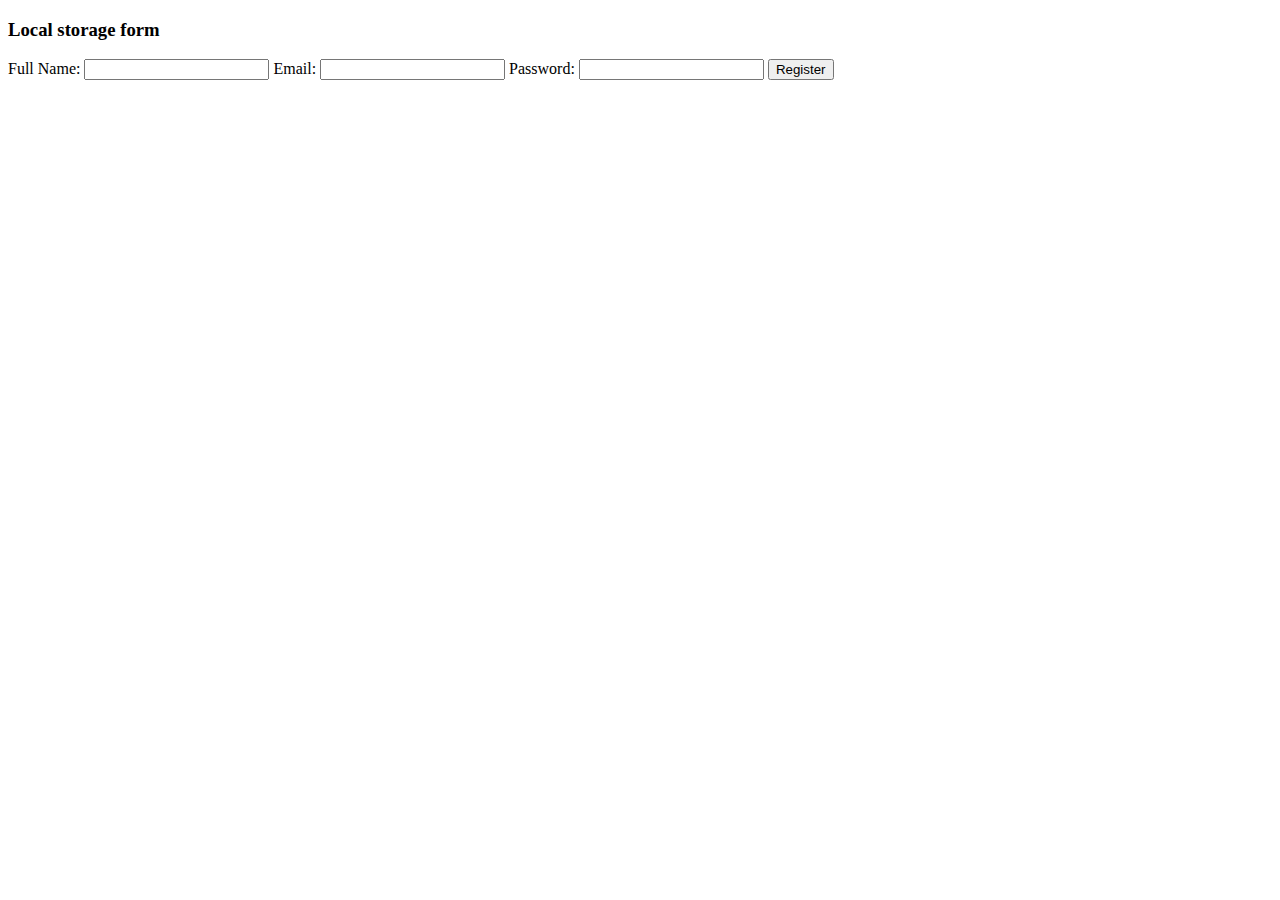
==== LocalStorage Login form/index.html @ a2a5190f "text" ====
<!DOCTYPE html>
<html lang="en">

<head>
    <meta charset="UTF-8">
    <meta name="viewport" content="width=device-width, initial-scale=1.0">
    <title>LocalStorage Form</title>
</head>

<body>
    <h3>Local storage form</h3>
    <form id="registrationForm">
        <label for="fullName">Full Name:</label>
        <input type="text" id="fullName" name="fullName" required>

        <label for="email">Email:</label>
        <input type="email" id="email" name="email" required>

        <label for="password">Password:</label>
        <input type="password" id="password" name="password" required>

        <button type="submit">Register</button>
    </form>

    <script src="script.js"></script>
</body>

</html>
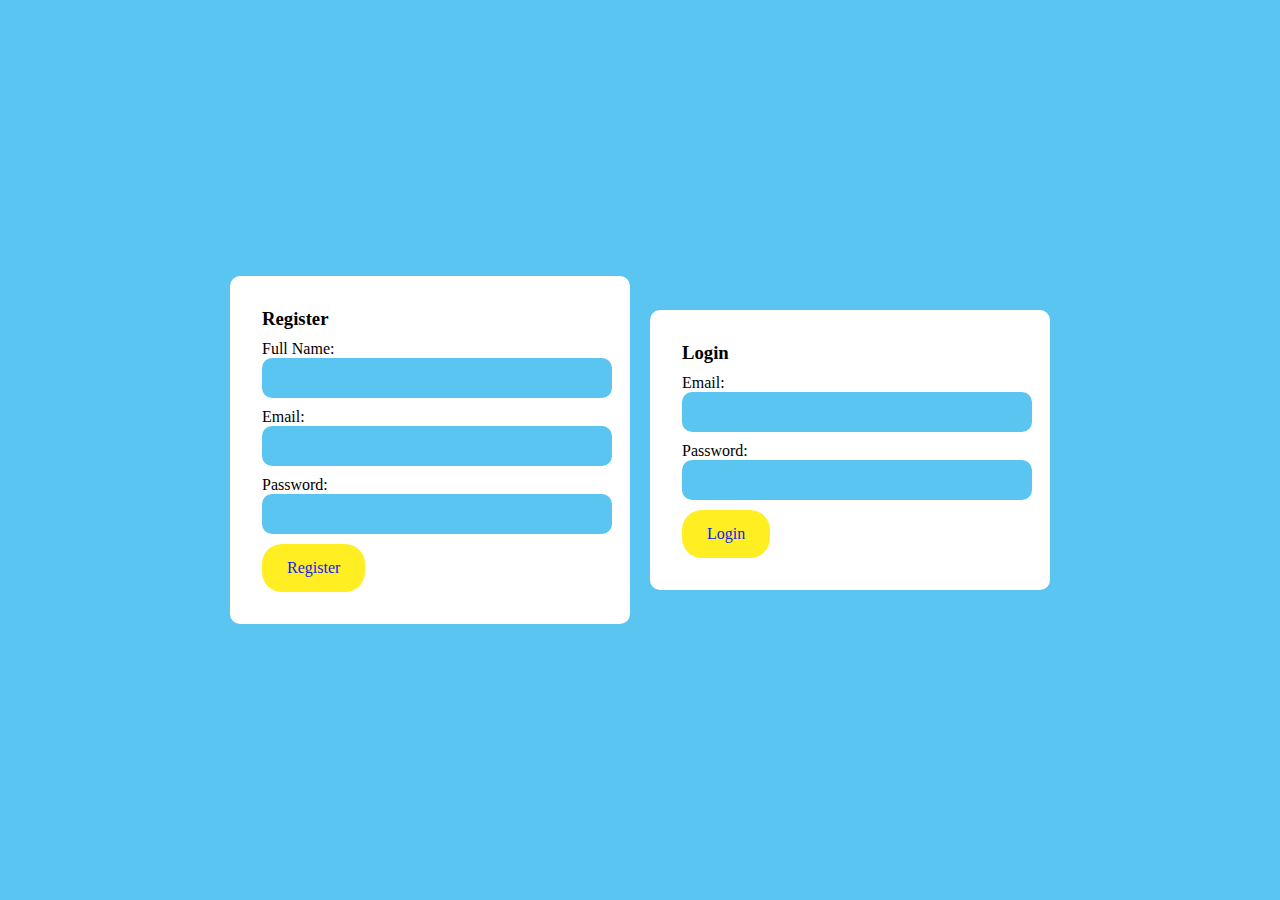
==== commit 0b7fc60f: "register and login form using local storage" ====
--- a/LocalStorage Login form/index.html
+++ b/LocalStorage Login form/index.html
@@ -5,24 +5,53 @@
     <meta charset="UTF-8">
     <meta name="viewport" content="width=device-width, initial-scale=1.0">
     <title>LocalStorage Form</title>
+    <link rel="stylesheet" href="css/style.css">
 </head>
 
 <body>
-    <h3>Local storage form</h3>
-    <form id="registrationForm">
-        <label for="fullName">Full Name:</label>
-        <input type="text" id="fullName" name="fullName" required>
+    <div class="container sign-in">
+        <h3>Register</h3>
+        <form id="registrationForm">
+            <div class="input-group">
+                <label for="fullName">Full Name:</label><br>
+                <input type="text" id="fullName" name="fullName" required>
+            </div>
 
-        <label for="email">Email:</label>
-        <input type="email" id="email" name="email" required>
+            <div class="input-group">
+                <label for="email">Email:</label><br>
+                <input type="email" id="email" name="email" autocomplete="username" required>
+            </div>
 
-        <label for="password">Password:</label>
-        <input type="password" id="password" name="password" required>
+            <div class="input-group">
+                <label for="password">Password:</label><br>
+                <input type="password" id="password" name="password" autocomplete="current-password" required>
+            </div>
+            <div class="input-btn">
+                <button type="submit" id="btn">Register</button>
+            </div>
+        </form>
+    </div>
 
-        <button type="submit">Register</button>
-    </form>
+    <!-- sign-up -->
+    <div class="container sign-up">
+        <h3>Login</h3>
+        <form id="login">
+            <div class="input-group">
+                <label for="loginemail">Email:</label><br>
+                <input type="email" id="loginemail" name="loginemail" autocomplete="username" required>
+            </div>
 
-    <script src="script.js"></script>
+            <div class="input-group">
+                <label for="loginpassword">Password:</label><br>
+                <input type="password" id="loginpassword" name="loginpassword" autocomplete="current-password" required>
+            </div>
+            <div class="input-btn">
+                <button type="submit" id="login-btn">Login</button>
+            </div>
+        </form>
+    </div>
+
+    <script src="js/script.js"></script>
 </body>
 
 </html>--- a/LocalStorage Login form/css/style.css
+++ b/LocalStorage Login form/css/style.css
@@ -0,0 +1,46 @@
+*{
+    margin: 0;
+    padding: 0;
+    box-sizing: border-box;
+    font-family: 'Poppins';
+}
+
+body{
+    background: #5ac5f1;
+    height: 100vh;
+    display: flex;
+    justify-content: center;
+    align-items: center;
+}
+.input-group{
+    margin: 10px 0;
+}
+.input-group input{
+    width: 350px;
+    height: 40px;
+    border: none;
+    outline: none;
+    background: #5ac5f1;
+    border-radius: 10px;
+    color: #fff;
+    padding: 1rem;
+    font-size: 16px;
+}
+button{
+    padding: 15px 25px;
+    border: none;
+    outline: none;
+    background-color: #ffee22;
+    border-radius: 20px;
+    color: #1120f3;
+    font-size: 16px;
+}
+.container{
+    max-width: 400px;
+    width: 100%;
+    background: #fff;
+    padding: 2rem;
+    /* height: 280px; */
+    border-radius: 10px;
+    margin: 10px;
+}